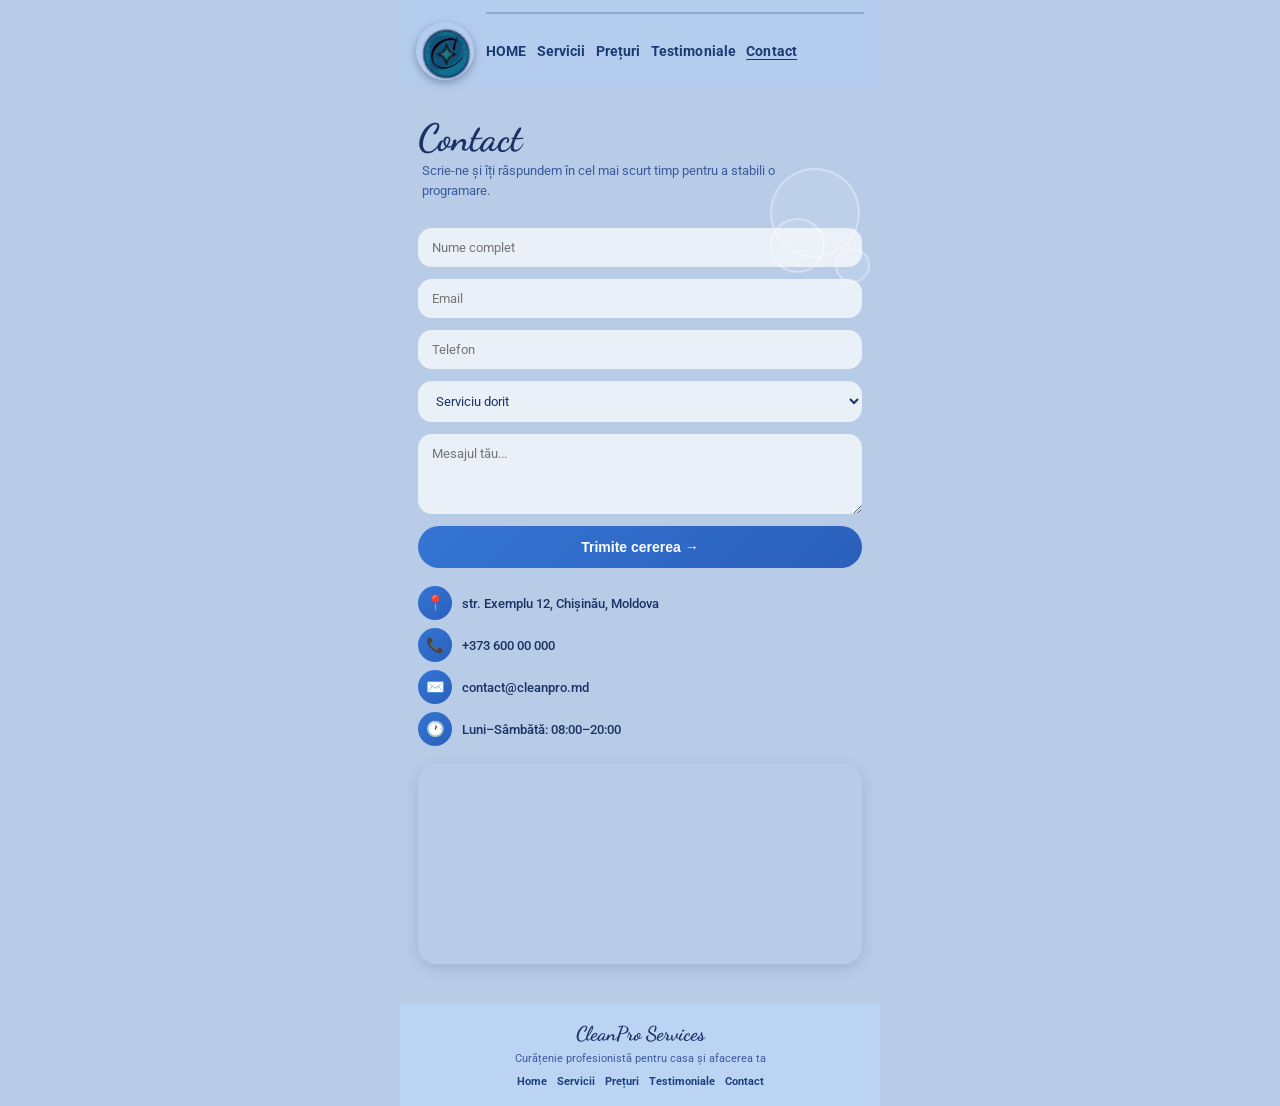
==== pages/contact.html @ bd5a4faf "Add files via upload" ====
<!DOCTYPE html>
<html lang="ro">
<head>
<meta charset="UTF-8"/>
<meta name="viewport" content="width=device-width, initial-scale=1.0"/>
<title>CleanPro — Contact</title>
<link href="https://fonts.googleapis.com/css2?family=Dancing+Script:wght@700&family=Roboto:wght@400;500;700&display=swap" rel="stylesheet"/>
<link rel="stylesheet" href="../css/style.css"/>
</head>
<body>

<div class="bubbles">
<div class="b"></div><div class="b"></div><div class="b"></div>
<div class="b"></div><div class="b"></div><div class="b"></div>
<div class="b"></div><div class="b"></div><div class="b"></div>
<div class="b"></div><div class="b"></div><div class="b"></div>
<div class="b"></div><div class="b"></div>
</div>

<div class="page">

<header>
<div class="header-line"></div>
<div class="header-inner">
<a href="../index.html" class="logo-wrap">
<img src="[data-uri]" alt="CleanPro Logo">
</a>
<nav>
<a href="../index.html">HOME</a>
<a href="servicii.html">Servicii</a>
<a href="preturi.html">Prețuri</a>
<a href="testimoniale.html">Testimoniale</a>
<a href="contact.html" class="active">Contact</a>
</nav>
</div>
</header>

<div class="content">
<div class="deco-bubble" style="width:90px;height:90px;right:20px;top:80px;"></div>
<div class="deco-bubble" style="width:55px;height:55px;right:55px;top:130px;"></div>
<div class="deco-bubble" style="width:35px;height:35px;right:10px;top:160px;"></div>

<h1 class="page-title">Contact</h1>
<p class="page-subtitle">Scrie-ne și îți răspundem în cel mai scurt timp pentru a stabili o programare.</p>

<form class="contact-form">
<input type="text" placeholder="Nume complet" required>
<input type="email" placeholder="Email" required>
<input type="tel" placeholder="Telefon" required>
<select required>
<option value="" disabled selected>Serviciu dorit</option>
<option>Curățenie generală</option>
<option>Curățenie după renovare</option>
<option>Curățenie birouri</option>
<option>Dezinfectarea spațiilor</option>
<option>Curățenie regulată</option>
</select>
<textarea placeholder="Mesajul tău..."></textarea>
<button type="submit">Trimite cererea →</button>
</form>

<div class="contact-info">
<div class="contact-info-item"><div class="ic">📍</div> str. Exemplu 12, Chișinău, Moldova</div>
<div class="contact-info-item"><div class="ic">📞</div> +373 600 00 000</div>
<div class="contact-info-item"><div class="ic">✉️</div> contact@cleanpro.md</div>
<div class="contact-info-item"><div class="ic">🕐</div> Luni–Sâmbătă: 08:00–20:00</div>
</div>

<div class="map-box">
<iframe src="https://www.google.com/maps/embed?pb=!1m18!1m12!1m3!1d87112.43895803537!2d28.78534!3d47.00562!2m3!1f0!2f0!3f0!3m2!1i1024!2i768!4f13.1!3m3!1m2!1s0x40c97c3628b769a1%3A0x37d1d6305749dd3c!2sChisinau%2C%20Moldova!5e0!3m2!1sro!2smd!4v1700000000000"
allowfullscreen="" loading="lazy" referrerpolicy="no-referrer-when-downgrade"></iframe>
</div>

</div>

<div class="footer-strip">
<div class="f-title">CleanPro Services</div>
<div class="f-text">Curățenie profesionistă pentru casa și afacerea ta</div>
<div class="f-links">
<a href="../index.html">Home</a>
<a href="servicii.html">Servicii</a>
<a href="preturi.html">Prețuri</a>
<a href="testimoniale.html">Testimoniale</a>
<a href="contact.html">Contact</a>
</div>
</div>

</div>
<script src="../JS/main.js"></script>
</body>
</html>
---- css/style.css ----
/* CleanPro Services - Stylesheet */

*{margin:0;padding:0;box-sizing:border-box;}

body{
background:#b8cce8;
font-family:'Roboto',sans-serif;
overflow-x:hidden;
min-height:100vh;
}

/* ===== BUBBLES ===== */

.bubbles{
position:fixed;
top:0;left:0;
width:100%;height:100%;
pointer-events:none;
z-index:0;
overflow:hidden;
}

.b{
position:absolute;
bottom:-120px;
border-radius:50%;
background:radial-gradient(circle at 30% 30%,
rgba(255,255,255,0.6) 0%,
rgba(200,225,255,0.2) 50%,
rgba(150,190,240,0.05) 100%);
border:1.5px solid rgba(255,255,255,0.5);
animation:rise linear infinite;
}

0% {transform:translateY(0) translateX(0);opacity:0;}

5% {opacity:.8;}

85% {opacity:.4;}

100%{transform:translateY(-110vh) translateX(20px);opacity:0;}

.b:nth-child(1) {width:50px;height:50px;left:4%; animation-duration:12s;animation-delay:0s;}

.b:nth-child(2) {width:30px;height:30px;left:12%; animation-duration:15s;animation-delay:2s;}

.b:nth-child(3) {width:75px;height:75px;left:22%; animation-duration:10s;animation-delay:4s;}

.b:nth-child(4) {width:40px;height:40px;left:35%; animation-duration:14s;animation-delay:1s;}

.b:nth-child(5) {width:20px;height:20px;left:48%; animation-duration:11s;animation-delay:6s;}

.b:nth-child(6) {width:60px;height:60px;left:58%; animation-duration:16s;animation-delay:3s;}

.b:nth-child(7) {width:35px;height:35px;left:70%; animation-duration:13s;animation-delay:7s;}

.b:nth-child(8) {width:85px;height:85px;left:80%; animation-duration:9s; animation-delay:0.5s;}

.b:nth-child(9) {width:28px;height:28px;left:90%; animation-duration:17s;animation-delay:8s;}

.b:nth-child(10){width:45px;height:45px;left:6%; animation-duration:12s;animation-delay:10s;}

.b:nth-child(11){width:18px;height:18px;left:42%; animation-duration:14s;animation-delay:12s;}

.b:nth-child(12){width:65px;height:65px;left:54%; animation-duration:11s;animation-delay:9s;}

.b:nth-child(13){width:25px;height:25px;left:77%; animation-duration:15s;animation-delay:5s;}

.b:nth-child(14){width:55px;height:55px;left:18%; animation-duration:10s;animation-delay:13s;}

/* ===== PAGE ===== */
.page{
position:relative;
z-index:1;
max-width:480px;
margin:0 auto;
}

/* ===== HEADER ===== */

header{
background:rgba(180,205,240,0.95);
padding:12px 16px 8px;
position:relative;
z-index:5;
}

.header-line{
height:1.5px;
background:#8aabcf;
margin-bottom:8px;
margin-left:70px;
}

.header-inner{
display:flex;
align-items:center;
gap:12px;
}

.logo-wrap{
cursor:pointer;
text-decoration:none;
width:58px;height:58px;
border-radius:50%;
overflow:hidden;
box-shadow:0 3px 10px rgba(0,0,0,0.3);
flex-shrink:0;
}

.logo-wrap img{
width:100%;height:100%;
object-fit:cover;
display:block;
}

nav{
display:flex;
gap:10px;
flex-wrap:wrap;
align-items:center;
}

nav a{
text-decoration:none;
font-size:13.5px;
font-weight:700;
color:#1a3a72;
letter-spacing:0.01em;
white-space:nowrap;
}

nav a.active{
text-decoration:underline;
text-underline-offset:3px;
}

/* ===== HERO ===== */
.hero-img{
width:100%;
height:290px;
object-fit:cover;
object-position:center 20%;
display:block;
}

/* ===== STATS STRIP ===== */
.stats{
background:rgba(185,210,245,0.9);
display:flex;
justify-content:space-around;
align-items:flex-start;
padding:24px 8px 20px;
position:relative;
}

.stats::after{
content:'';
position:absolute;
right:-10px;top:10px;
width:90px;height:90px;
border-radius:50%;
border:2px solid rgba(255,255,255,0.4);
background:rgba(255,255,255,0.08);
pointer-events:none;
}

.stat{
display:flex;
flex-direction:column;
align-items:center;
gap:8px;
flex:1;
}

.stat svg{
width:46px;height:46px;
fill:#1d4080;
}

.stat-label{
font-size:10.5px;
color:#1d4080;
font-weight:700;
text-align:center;
text-transform:uppercase;
letter-spacing:0.04em;
}

/* ===== SERVICES ===== */
.services{
background:linear-gradient(180deg,#3a7cda 0%,#2f6bbf 100%);
padding:24px 14px 32px;
position:relative;
overflow:hidden;
}

.services .sb{
position:absolute;
border-radius:50%;
border:2px solid rgba(255,255,255,0.25);
background:rgba(255,255,255,0.06);
}

.services .sb1{width:70px;height:70px;top:-18px;left:-18px;}

.services .sb2{width:45px;height:45px;top:10px;left:50px;}

.services .sb3{width:30px;height:30px;bottom:60px;right:-8px;}

.services .sb4{width:55px;height:55px;bottom:-15px;right:30px;}

.services .sbt{
position:absolute;
border-radius:50%;
border:1.5px solid rgba(255,255,255,0.18);
background:rgba(255,255,255,0.05);
}

.services .sbt1{width:120px;height:120px;top:5px;left:-30px;}

.services .sbt2{width:80px;height:80px;top:5px;right:-10px;}

.svc-title{
font-family:'Dancing Script',cursive;
font-size:28px;
color:#fff;
text-align:center;
margin-bottom:8px;
position:relative;
z-index:2;
letter-spacing:0.02em;
text-shadow:0 2px 6px rgba(0,0,0,0.15);
}

.svc-sub{
font-size:12.5px;
color:rgba(255,255,255,0.85);
text-align:center;
margin-bottom:20px;
position:relative;
z-index:2;
padding:0 10px;
line-height:1.5;
}

.cards{
display:flex;
gap:10px;
justify-content:center;
position:relative;
z-index:2;
}

.card{
width:130px;
border-radius:22px;
overflow:hidden;
background:rgba(240,245,255,0.25);
border:2px solid rgba(255,255,255,0.4);
box-shadow:0 4px 14px rgba(0,0,0,0.15);
text-decoration:none;
display:block;
transition:transform .25s ease, box-shadow .25s ease;
}

.card:active{
transform:scale(0.96);
}

.card img{
width:100%;
height:110px;
object-fit:cover;
display:block;
}

.card-label{
font-size:11px;
font-weight:700;
color:#fff;
text-align:center;
padding:6px 4px;
}

/* ===== FOOTER STRIP ===== */
.footer-strip{
background:rgba(190,215,248,0.75);
min-height:90px;
display:flex;
flex-direction:column;
align-items:center;
justify-content:center;
padding:18px 30px;
text-align:center;
gap:6px;
}

.footer-strip .f-title{
font-family:'Dancing Script',cursive;
font-size:20px;
color:#1a3264;
font-weight:700;
}

.footer-strip .f-text{
font-size:11px;
color:#3a5a9a;
}

.footer-strip .f-links{
display:flex;
gap:10px;
flex-wrap:wrap;
justify-content:center;
margin-top:4px;
}

.footer-strip .f-links a{
font-size:11px;
color:#1d4080;
text-decoration:none;
font-weight:700;
}

.footer-strip .f-links a:hover{
text-decoration:underline;
}

/* ===== MAIN CONTENT ===== */
.content{
padding:30px 18px 40px;
position:relative;
}

.deco-bubble{
position:absolute;
border-radius:50%;
border:2px solid rgba(255,255,255,0.35);
background:rgba(255,255,255,0.07);
pointer-events:none;
}

/* ===== PAGE TITLE ===== */
.page-title{
font-family:'Dancing Script',cursive;
font-size:38px;
color:#1a3264;
font-weight:700;
line-height:1.1;
margin-bottom:2px;
position:relative;
z-index:2;
}

.page-subtitle{
font-size:13px;
color:#3a5a9a;
margin-bottom:28px;
margin-left:4px;
max-width:80%;
line-height:1.5;
position:relative;
z-index:2;
}

/* ===== SERVICE CARDS ===== */
.service-list{
display:flex;
flex-direction:column;
gap:14px;
position:relative;
z-index:2;
}

.svc-card{
display:flex;
border-radius:18px;
overflow:hidden;
box-shadow:0 4px 16px rgba(0,0,0,0.12);
min-height:100px;
position:relative;
text-decoration:none;
transition:transform .2s ease;
}

.svc-card:active{
transform:scale(0.98);
}

.svc-photo{
width:130px;
flex-shrink:0;
position:relative;
z-index:2;
}

.svc-photo img{
width:100%;
height:100%;
object-fit:cover;
display:block;
border-radius:18px;
}

.svc-info{
flex:1;
background:linear-gradient(135deg,#3575d4 0%,#2a60bb 100%);
padding:14px 14px 12px 16px;
display:flex;
flex-direction:column;
justify-content:space-between;
border-radius:0 18px 18px 0;
position:relative;
overflow:hidden;
}

.svc-info::after{
content:'';
position:absolute;
right:-20px;top:-20px;
width:80px;height:80px;
border-radius:50%;
border:2px solid rgba(255,255,255,0.18);
background:rgba(255,255,255,0.05);
pointer-events:none;
}

.svc-info::before{
content:'';
position:absolute;
right:20px;top:20px;
width:45px;height:45px;
border-radius:50%;
border:1.5px solid rgba(255,255,255,0.15);
background:rgba(255,255,255,0.03);
pointer-events:none;
}

.svc-name{
font-family:'Dancing Script',cursive;
font-size:20px;
color:#fff;
font-weight:700;
line-height:1.2;
position:relative;
z-index:2;
}

.svc-desc{
font-size:11.5px;
color:rgba(255,255,255,0.88);
margin-top:4px;
line-height:1.45;
position:relative;
z-index:2;
}

.svc-link{
font-size:11px;
color:rgba(255,255,255,0.85);
text-decoration:underline;
margin-top:8px;
cursor:pointer;
font-style:italic;
position:relative;
z-index:2;
}

/* ===== FOOTER STRIP (same as home) ===== */
.footer-strip{
background:rgba(190,215,248,0.75);
min-height:90px;
display:flex;
flex-direction:column;
align-items:center;
justify-content:center;
padding:18px 30px;
text-align:center;
gap:6px;
}

.bubbles{
position:fixed;
top:0;left:0;
width:100%;height:100%;
pointer-events:none;
z-index:0;
overflow:hidden;
}

.page{
position:relative;
z-index:1;
max-width:480px;
margin:0 auto;
}

header{
background:rgba(180,205,240,0.95);
padding:12px 16px 8px;
position:relative;
z-index:5;
}

.content{
padding:30px 18px 40px;
position:relative;
}

.page-title{
font-family:'Dancing Script',cursive;
font-size:38px;
color:#1a3264;
font-weight:700;
line-height:1.1;
margin-bottom:2px;
position:relative;
z-index:2;
}

.page-subtitle{
font-size:13px;
color:#3a5a9a;
margin-bottom:28px;
margin-left:4px;
max-width:85%;
line-height:1.5;
position:relative;
z-index:2;
}

.footer-strip{
background:rgba(190,215,248,0.75);
min-height:90px;
display:flex;
flex-direction:column;
align-items:center;
justify-content:center;
padding:18px 30px;
text-align:center;
gap:6px;
}

.price-list{
display:flex;
flex-direction:column;
gap:16px;
position:relative;
z-index:2;
}

.price-card{
background:linear-gradient(135deg,#3575d4 0%,#2a60bb 100%);
border-radius:20px;
padding:20px 18px;
position:relative;
overflow:hidden;
box-shadow:0 4px 16px rgba(0,0,0,0.12);
}

.price-card::after{
content:'';
position:absolute;
right:-25px;top:-25px;
width:90px;height:90px;
border-radius:50%;
border:2px solid rgba(255,255,255,0.18);
background:rgba(255,255,255,0.05);
}

.price-card::before{
content:'';
position:absolute;
left:-15px;bottom:-15px;
width:60px;height:60px;
border-radius:50%;
border:1.5px solid rgba(255,255,255,0.15);
background:rgba(255,255,255,0.04);
}

.price-pack{
font-family:'Dancing Script',cursive;
font-size:15px;
color:rgba(255,255,255,0.75);
margin-bottom:2px;
position:relative;z-index:2;
}

.price-name{
font-family:'Dancing Script',cursive;
font-size:24px;
color:#fff;
font-weight:700;
margin-bottom:6px;
position:relative;z-index:2;
}

.price-amount{
font-size:26px;
font-weight:700;
color:#fff;
margin-bottom:10px;
position:relative;z-index:2;
}

.price-amount span{
font-size:13px;
font-weight:400;
color:rgba(255,255,255,0.75);
}

.price-features{
list-style:none;
margin-bottom:14px;
position:relative;z-index:2;
}

.price-features li{
font-size:12px;
color:rgba(255,255,255,0.9);
padding:3px 0 3px 20px;
position:relative;
line-height:1.4;
}

.price-features li::before{
content:'✓';
position:absolute;
left:0;
color:#9fd9ff;
font-weight:700;
}

.price-btn{
display:inline-block;
background:#fff;
color:#2a60bb;
font-weight:700;
font-size:13px;
padding:9px 28px;
border-radius:30px;
text-decoration:none;
position:relative;z-index:2;
transition:transform .2s ease;
}

.price-btn:active{transform:scale(0.96);}

.testi-list{
display:flex;
flex-direction:column;
gap:14px;
position:relative;
z-index:2;
}

.testi-card{
background:rgba(255,255,255,0.55);
border-radius:18px;
padding:16px;
display:flex;
gap:12px;
box-shadow:0 4px 14px rgba(0,0,0,0.08);
border:2px solid rgba(255,255,255,0.6);
}

.testi-avatar{
width:54px;height:54px;
border-radius:50%;
flex-shrink:0;
overflow:hidden;
border:2px solid #fff;
box-shadow:0 2px 8px rgba(0,0,0,0.15);
}

.testi-avatar img{
width:100%;height:100%;
object-fit:cover;
display:block;
}

.testi-name{
font-weight:700;
font-size:14px;
color:#1a3264;
}

.testi-stars{
color:#f5b942;
font-size:13px;
margin-left:6px;
}

.testi-text{
font-size:12.5px;
color:#3a5a9a;
margin-top:4px;
line-height:1.5;
}

.contact-form{
display:flex;
flex-direction:column;
gap:12px;
position:relative;
z-index:2;
margin-bottom:18px;
}

.contact-form input,
.contact-form select,
.contact-form textarea{
width:100%;
padding:12px 14px;
border-radius:14px;
border:none;
background:rgba(255,255,255,0.7);
font-family:'Roboto',sans-serif;
font-size:13px;
color:#1a3264;
outline:none;
}

.contact-form textarea{
resize:vertical;
min-height:80px;
}

.contact-form button{
background:linear-gradient(135deg,#3575d4 0%,#2a60bb 100%);
color:#fff;
border:none;
border-radius:30px;
padding:13px;
font-size:14px;
font-weight:700;
cursor:pointer;
transition:transform .2s ease;
}

.contact-form button:active{transform:scale(0.97);}

.map-box{
border-radius:18px;
overflow:hidden;
height:200px;
position:relative;
z-index:2;
box-shadow:0 4px 14px rgba(0,0,0,0.12);
}

.map-box iframe{
width:100%;height:100%;
border:0;
display:block;
}

.contact-info{
display:flex;
flex-direction:column;
gap:8px;
margin-top:16px;
margin-bottom:18px;
position:relative;
z-index:2;
}

.contact-info-item{
display:flex;
align-items:center;
gap:10px;
font-size:12.5px;
color:#1a3264;
font-weight:500;
}

.contact-info-item .ic{
width:34px;height:34px;
border-radius:50%;
background:linear-gradient(135deg,#3575d4 0%,#2a60bb 100%);
display:flex;align-items:center;justify-content:center;
flex-shrink:0;
font-size:15px;
}
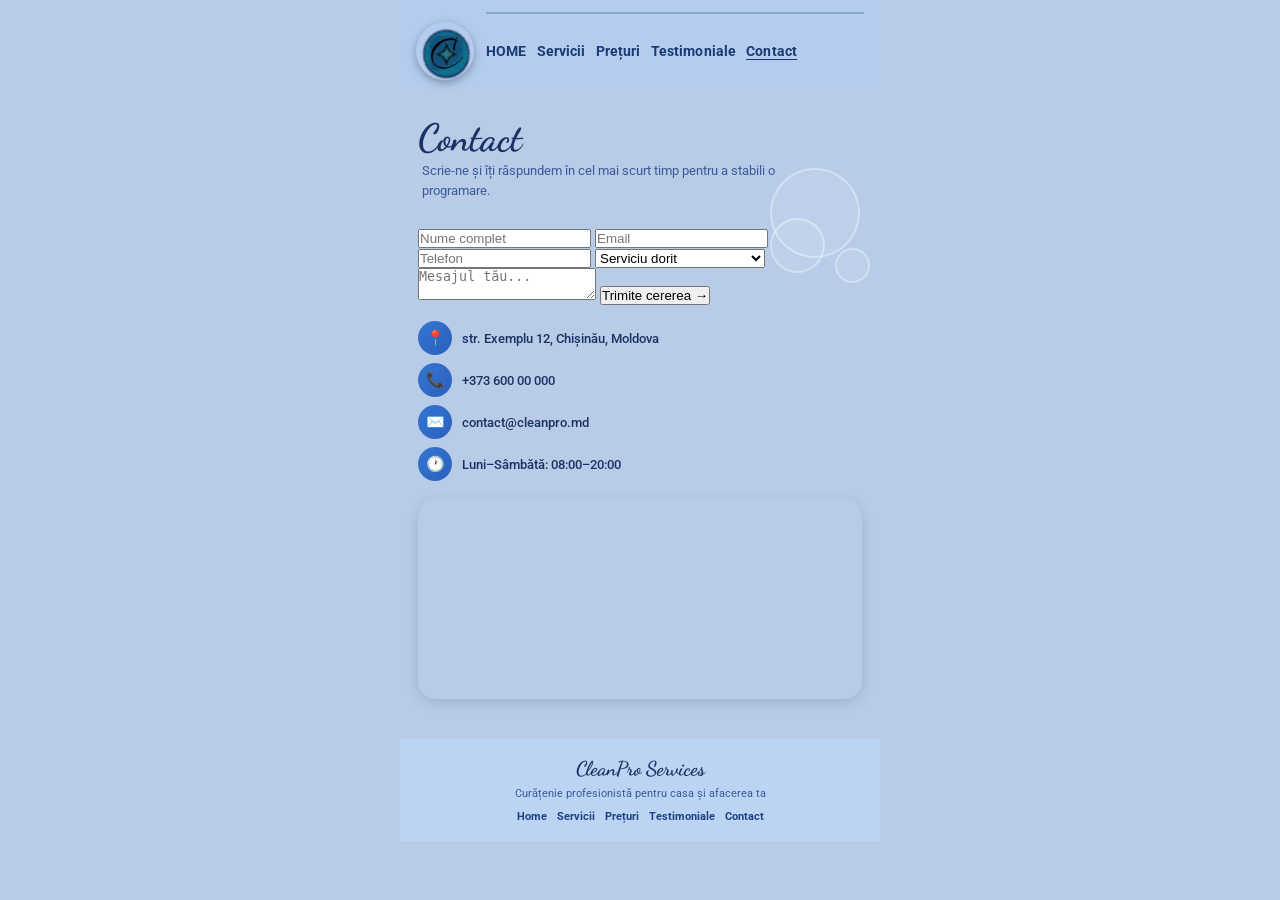
==== commit 7cec3318: "Update contact.html" ====
--- a/pages/contact.html
+++ b/pages/contact.html
@@ -42,6 +42,7 @@
 
 <h1 class="page-title">Contact</h1>
 <p class="page-subtitle">Scrie-ne și îți răspundem în cel mai scurt timp pentru a stabili o programare.</p>
+  <form action="https://api.sheetmonkey.io/form/gkt9JRAegVi8LcxUgQNH3b" method="post">
 
 <form class="contact-form">
 <input type="text" placeholder="Nume complet" required>
@@ -88,4 +89,4 @@
 </div>
 <script src="../JS/main.js"></script>
 </body>
-</html>+</html>
